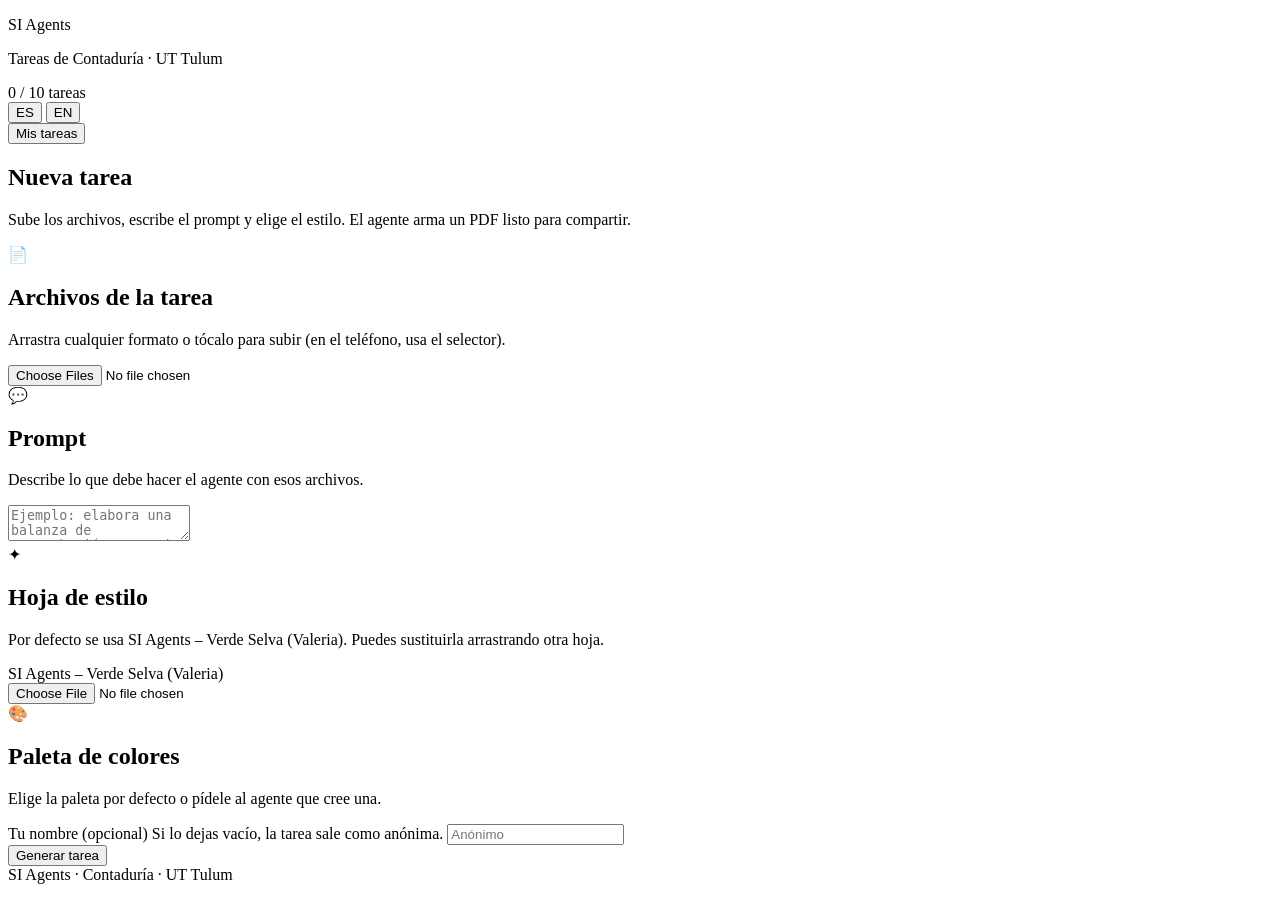
==== preview-panel-5zi9/index.html @ fb5b48f7 "Add files via upload" ====
<!DOCTYPE html>
<html lang="es">
<head>
  <meta charset="utf-8">
  <meta name="viewport" content="width=device-width, initial-scale=1, viewport-fit=cover">
  <base href="/si-agents/preview-panel-5zi9/">
  <meta name="robots" content="noindex, nofollow, noarchive">
  <title>SI Agents – Tareas (vista previa)</title>
  <link rel="stylesheet" href="_agent/agent.css">
  <link rel="stylesheet" href="app.css">
  <link rel="stylesheet" href="sia-agent.css">
</head>
<body>
  <!-- palms via CSS background or inline SVG in Styles; keep a hook -->
  <div class="edge-palms" aria-hidden="true"></div>
  <div class="edge-waves" aria-hidden="true"></div>

  <div class="wrap" id="app">
    <header class="top">
      <div class="brand">
        <p class="wordmark"><span class="si">SI</span> <span class="ag">Agents</span></p>
        <p class="tag" data-i18n="sub" data-i18n-html>Tareas de <span class="kw">Contaduría</span> · UT Tulum</p>
      </div>
      <div class="top-actions">
        <span class="chip ok" id="meterChip"><span class="n" id="meterLabel">0 / 10 tareas</span></span>
        <div class="lang" role="group" aria-label="Idioma">
          <button type="button" data-lang="es" aria-pressed="true">ES</button>
          <button type="button" data-lang="en" aria-pressed="false">EN</button>
        </div>
        <button type="button" class="navlink" id="btnTareas" data-i18n="tareas">Mis tareas</button>
      </div>
    </header>
    <div class="divider" aria-hidden="true"><i></i></div>

    <main>
      <!-- MAIN -->
      <section id="view-main">
        <h1 class="page" data-i18n="mainTitle">Nueva tarea</h1>
        <p class="lede" data-i18n="lede">Sube los archivos, escribe el prompt y elige el estilo. El agente arma un PDF listo para compartir.</p>
        <form class="grid" id="formMain" action="javascript:void(0)">
          <div class="drop" data-kind="files">
            <div class="drop-h">
              <span class="drop-ico" aria-hidden="true">📄</span>
              <div>
                <h2 data-i18n="filesH">Archivos de la tarea</h2>
                <p class="hint" data-i18n="filesHint">Arrastra cualquier formato o tócalo para subir (en el teléfono, usa el selector).</p>
              </div>
            </div>
            <div class="files" id="fileList" aria-live="polite"></div>
            <input type="file" id="fileInput" multiple>
          </div>
          <div class="drop" data-kind="prompt">
            <div class="drop-h">
              <span class="drop-ico" aria-hidden="true">💬</span>
              <div>
                <h2 data-i18n="promptH">Prompt</h2>
                <p class="hint" data-i18n="promptHint">Describe lo que debe hacer el agente con esos archivos.</p>
              </div>
            </div>
            <textarea id="prompt" data-i18n-ph="promptPh" placeholder="Ejemplo: elabora una balanza de comprobación a partir de los asientos y explícala en un párrafo."></textarea>
          </div>
          <div class="drop" data-kind="style">
            <div class="drop-h">
              <span class="drop-ico" aria-hidden="true">✦</span>
              <div>
                <h2 data-i18n="styleH">Hoja de estilo</h2>
                <p class="hint" data-i18n="styleHint">Por defecto se usa SI Agents – Verde Selva (Valeria). Puedes sustituirla arrastrando otra hoja.</p>
              </div>
            </div>
            <div class="files"><span class="filepill default" data-i18n="styleDefault" id="stylePill">SI Agents – Verde Selva (Valeria)</span></div>
            <input type="file" id="styleInput" accept=".pdf,.css,.doc,.docx,.txt">
          </div>
          <div class="drop" data-kind="palette" id="paletteBox">
            <div class="drop-h">
              <span class="drop-ico" aria-hidden="true">🎨</span>
              <div>
                <h2 data-i18n="palH">Paleta de colores</h2>
                <p class="hint" data-i18n="palHint">Elige la paleta por defecto o pídele al agente que cree una.</p>
              </div>
            </div>
            <div class="pal-list" id="palList" aria-live="polite"></div>
          </div>
          <div class="field">
            <label for="sia-name" data-i18n="nameL">Tu nombre (opcional)</label>
            <span class="sub" data-i18n="nameSub">Si lo dejas vacío, la tarea sale como anónima.</span>
            <input id="sia-name" type="text" data-i18n-ph="namePh" placeholder="Anónimo" autocomplete="name">
          </div>
          <div class="cta-row">
            <button type="submit" class="cta" id="btnGenerate" data-i18n="cta">Generar tarea</button>
            <p class="fine" id="formError" hidden></p>
          </div>
        </form>
      </section>

      <!-- RESULT -->
      <section id="view-result" hidden>
        <h1 class="page" data-i18n="resultTitle">Tu PDF está listo</h1>
        <p class="lede" id="resultLede"></p>
        <div class="pdf-actions pdf-actions-top">
          <a class="cta" id="btnDownload" href="#" target="_blank" rel="noopener" data-i18n="download">Descargar PDF</a>
          <a class="cta wa" id="btnWa" href="#" target="_blank" rel="noopener" data-i18n="share">Compartir por WhatsApp</a>
          <button type="button" class="cta ghost" id="btnNewFromResult" data-i18n="mainTitle">Nueva tarea</button>
        </div>
        <div class="pdf-card">
          <div class="pdf-preview">
            <iframe id="pdfFrame" title="Vista previa del PDF"></iframe>
          </div>
          <div class="pdf-meta">
            <h2 id="resultTitle"></h2>
            <p id="resultMeta"></p>
            <p class="fine" id="resultName"></p>
          </div>
        </div>
      </section>

      <!-- LIST -->
      <section id="view-list" hidden>
        <h1 class="page" data-i18n="listTitle">Mis tareas</h1>
        <p class="lede" data-i18n="listLede">PDFs hechos en este navegador.</p>
        <ul class="list" id="hwList"></ul>
        <div class="cta-row">
          <button type="button" class="cta ghost" id="btnNewFromList" data-i18n="mainTitle">Nueva tarea</button>
        </div>
      </section>

      <!-- CAP -->
      <section id="view-cap" hidden>
        <div class="cap-card">
          <p class="meter-big" id="capBig">10 / 10</p>
          <h1 data-i18n="capTitle">Llegaste al límite de 10 tareas</h1>
          <p data-i18n="capLede">Las 10 tareas incluidas se usaron en este navegador. Conecta tu propio agente para seguir con tus tokens.</p>
        </div>
        <div class="connect">
          <h2 data-i18n="connectH">Conectar tu propio agente</h2>
          <p data-i18n="connectLede">Pega tu clave de xAI. Se guarda solo en este navegador, no en la base de datos.</p>
          <input type="password" id="userKey" data-i18n-ph="connectPh" placeholder="xai-…" autocomplete="off" spellcheck="false">
          <div class="cta-row">
            <button type="button" class="cta" id="btnSaveKey" data-i18n="connectCta">Conectar agente</button>
          </div>
          <p class="fine" id="keyNote" hidden></p>
        </div>
      </section>
    </main>
    <footer class="site" data-i18n="footer">SI Agents · Contaduría · UT Tulum</footer>
  </div>

  <div class="busy" id="busy" hidden><div class="busy-card" data-i18n="working">Generando tu tarea…</div></div>
  <button type="button" id="siaRefresh" data-agent-refresh hidden></button>
  <script src="app.js" defer></script>
  <script src="sia-agent.js" defer></script>
  <script src="_agent/agent.js" defer data-app="si-agents" data-commands="agent-commands.json" data-menu="agent-menu.json"></script>
</body>
</html>
---- preview-panel-5zi9/app.css ----
@import url('https://fonts.googleapis.com/css2?family=DM+Serif+Display&family=Inria+Serif:wght@400;700&family=Poppins:wght@400;500;700;800&family=Roboto+Flex:opsz,wght@8..144,300..700&display=swap');
/* SI Agents – Contaduría Homework mockups (HIDDEN / local only).
   Running Mayan Woman panel backgrounds (same slots as the LE RunningMan panel):
     <900px  running_mayan_woman_ix_ajaw_mobile.webp  (also copied to avatar.png)
     >=900px running_mayan_woman_ix_ajaw_desktop_fade.webp */










:root{
  --navy:#00112D;
  --deep:#002E55;
  --gold:#CB9A47;
  --gold-lt:#FECE61;
  --teal:#0CB3C7;
  --aqua:#59D4DF;
  --ocean:#006D95;
  --white:#FFFFFF;
  --ink:#E8F4FA;
  --muted:rgba(255,255,255,.72);
  --line:rgba(203,154,71,.45);
  --pad:clamp(16px,3vw,36px);
  --content:760px;
}

*{box-sizing:border-box}
html,body{margin:0;padding:0;min-height:100%}
html{background:var(--navy)}
body{
  font-family:"Poppins",system-ui,sans-serif;
  font-weight:400;
  color:var(--white);
  background:var(--navy);
  line-height:1.45;
  min-height:100vh;
  overflow-x:hidden;
}

/* Soft circuit-node field; palms and waves stay on the edges only. */
body::before{
  content:"";
  position:fixed;inset:0;pointer-events:none;z-index:0;
  background-image:
    radial-gradient(circle at 12% 22%, rgba(12,179,199,.16) 0 1.5px, transparent 2px),
    radial-gradient(circle at 78% 18%, rgba(254,206,97,.12) 0 1.5px, transparent 2px),
    radial-gradient(circle at 30% 70%, rgba(89,212,223,.12) 0 1.2px, transparent 2px),
    radial-gradient(circle at 88% 64%, rgba(12,179,199,.12) 0 1.2px, transparent 2px),
    radial-gradient(ellipse 80% 50% at 50% -10%, rgba(0,46,85,.8), transparent 60%);
  background-size:180px 180px, 220px 220px, 200px 200px, 240px 240px, auto;
}

.edge{position:fixed;pointer-events:none;z-index:1}
.edge.palm-tl{top:0;left:0;width:min(280px,42vw);height:auto;opacity:.85}
.edge.palm-tr{top:0;right:0;width:min(260px,38vw);height:auto;opacity:.85;transform:scaleX(-1)}
.edge.waves{left:0;right:0;bottom:0;width:100%;height:auto;opacity:.95}

.wrap{position:relative;z-index:2;min-height:100vh;display:flex;flex-direction:column}
body.panel-open .wrap{padding-right:min(400px,92vw)}
@media (max-width:520px){
  body.panel-open .wrap{padding-right:0} /* panel covers the page, same as LE */
}

/* ----- header ----- */
.top{
  display:flex;align-items:center;gap:14px;flex-wrap:wrap;
  padding:14px var(--pad) 10px;
}
.brand{display:flex;flex-direction:column;gap:0;min-width:0;flex:1}
.wordmark{font-family:"Poppins",sans-serif;font-weight:800;font-size:clamp(26px,3.2vw,36px);letter-spacing:-.02em;line-height:1;margin:0;white-space:nowrap}
.wordmark .si{color:#fff}
.wordmark .ag{color:var(--gold)}
.tag{margin:4px 0 0;font-size:12.5px;font-weight:500;color:var(--muted);letter-spacing:.01em}
.tag .kw{color:var(--teal)}

.top-actions{display:flex;align-items:center;gap:8px;flex-wrap:wrap}
.chip{
  display:inline-flex;align-items:center;gap:6px;
  height:34px;padding:0 12px;border-radius:999px;
  border:1px solid var(--line);background:rgba(0,46,85,.72);
  color:#fff;font-size:12.5px;font-weight:600;white-space:nowrap;
}
.chip.ok{border-color:rgba(12,179,199,.45)}
.chip.cap{border-color:rgba(200,67,43,.55);background:rgba(80,14,4,.55);color:#ffd2c8}
.chip .n{color:var(--gold-lt);font-variant-numeric:tabular-nums}

.lang{display:inline-flex;border:1px solid var(--line);border-radius:999px;overflow:hidden;background:rgba(0,46,85,.72)}
.lang button{
  appearance:none;border:0;background:transparent;color:var(--muted);
  font:600 12px/1 "Poppins",sans-serif;padding:9px 11px;cursor:pointer;letter-spacing:.06em;
}
.lang button[aria-pressed="true"]{background:var(--gold);color:var(--navy)}

.navlink{
  display:inline-flex;align-items:center;gap:6px;
  height:34px;padding:0 14px;border-radius:999px;
  border:1px solid rgba(12,179,199,.45);background:transparent;
  color:#fff;font:600 12.5px/1 "Poppins",sans-serif;text-decoration:none;white-space:nowrap;
}
.navlink[aria-current="page"]{background:rgba(12,179,199,.18);border-color:var(--teal)}

/* ----- gold divider with center diamond ----- */
.divider{display:flex;align-items:center;gap:10px;padding:0 var(--pad);margin:4px 0 6px}
.divider::before,.divider::after{content:"";flex:1;height:1px;background:linear-gradient(90deg,transparent,var(--gold),transparent)}
.divider i{width:7px;height:7px;background:var(--gold);transform:rotate(45deg);flex:none;box-shadow:0 0 0 3px var(--navy)}

/* ----- main ----- */
main{flex:1;width:100%;max-width:calc(var(--content) + var(--pad)*2);margin:0 auto;padding:8px var(--pad) 48px;position:relative;z-index:2}

h1.page{
  font-family:"Poppins",sans-serif;font-weight:700;font-size:clamp(20px,2.4vw,26px);
  margin:8px 0 4px;letter-spacing:-.02em;
}
.lede{margin:0 0 20px;color:var(--muted);font-size:14.5px}

.grid{display:grid;gap:14px}
.drop{
  position:relative;
  border:1.5px dashed rgba(203,154,71,.55);
  background:rgba(0,46,85,.55);
  border-radius:18px;
  padding:16px 16px 14px;
  min-height:108px;
  display:flex;flex-direction:column;gap:8px;
  transition:border-color .15s, background .15s;
}
.drop:hover,.drop:focus-within{border-color:var(--gold-lt);background:rgba(0,46,85,.78)}
.drop.over{border-color:var(--teal);border-style:solid;background:rgba(12,179,199,.12)}
.drop-h{display:flex;align-items:flex-start;gap:12px}
.drop-ico{
  width:40px;height:40px;border-radius:12px;flex:none;
  display:grid;place-items:center;
  background:rgba(12,179,199,.12);border:1px solid rgba(12,179,199,.35);color:var(--aqua);
}
.drop-ico svg{width:22px;height:22px}
.drop h2{margin:0;font-size:15.5px;font-weight:700}
.drop p.hint{margin:2px 0 0;font-size:12.5px;color:var(--muted)}
.drop input[type=file]{position:absolute;inset:0;opacity:0;cursor:pointer;width:100%;height:100%}
.drop textarea{
  width:100%;min-height:88px;resize:vertical;margin:0;
  font:400 14.5px/1.45 "Poppins",sans-serif;color:#fff;
  background:rgba(0,17,45,.45);border:1px solid rgba(255,255,255,.1);
  border-radius:12px;padding:10px 12px;
}
.drop textarea::placeholder{color:rgba(255,255,255,.45)}
.drop textarea:focus{outline:2px solid var(--teal);outline-offset:0;border-color:var(--teal)}

.files{display:flex;flex-wrap:wrap;gap:6px;min-height:0}
.filepill{
  display:inline-flex;align-items:center;gap:6px;
  padding:5px 10px;border-radius:999px;font-size:12px;font-weight:600;
  background:rgba(12,179,199,.14);border:1px solid rgba(12,179,199,.35);color:#fff;
}
.filepill.default{background:rgba(203,154,71,.16);border-color:rgba(203,154,71,.5);color:var(--gold-lt)}

.field{display:flex;flex-direction:column;gap:6px;margin-top:6px}
.field label{font-size:13px;font-weight:600}
.field .sub{font-weight:400;color:var(--muted);font-size:12px}
.field input[type=text]{
  height:46px;padding:0 14px;border-radius:12px;
  border:1px solid rgba(255,255,255,.14);
  background:rgba(0,46,85,.55);color:#fff;
  font:400 15px/1 "Poppins",sans-serif;
}
.field input::placeholder{color:rgba(255,255,255,.4)}
.field input:focus{outline:2px solid var(--teal);border-color:var(--teal)}

.cta-row{display:flex;flex-wrap:wrap;align-items:center;gap:12px;margin-top:18px}
.cta{
  appearance:none;border:0;cursor:pointer;text-decoration:none;display:inline-flex;align-items:center;justify-content:center;gap:8px;
  height:48px;padding:0 28px;border-radius:999px;
  background:var(--gold-lt);color:var(--navy);
  font:700 15.5px/1 "Poppins",sans-serif;
  box-shadow:0 6px 24px rgba(254,206,97,.22);
}
.cta:hover{filter:brightness(1.05)}
.cta[aria-disabled="true"],.cta.disabled{opacity:.45;pointer-events:none;box-shadow:none}
.cta.ghost{
  background:transparent;color:#fff;border:1px solid var(--line);
  box-shadow:none;font-weight:600;
}
.cta.wa{background:#25D366;color:#08351a}
.cta.sec{background:var(--deep);color:#fff;border:1px solid var(--teal);box-shadow:none}

.fine{font-size:12.5px;color:var(--muted);margin:0}

/* ----- result ----- */
.pdf-card{
  background:rgba(0,46,85,.6);
  border:1px solid var(--line);
  border-radius:20px;
  padding:16px;
  display:grid;
  gap:14px;
}
@media (min-width:800px){
  .pdf-card{grid-template-columns:minmax(0,1fr) 280px;align-items:start}
}
.pdf-preview{
  background:var(--navy);
  border-radius:12px;
  overflow:hidden;
  border:1px solid rgba(203,154,71,.35);
  aspect-ratio:8.5/11;
  max-height:min(70vh,720px);
  justify-self:center;
  width:min(100%,420px);
}
.pdf-preview img{display:block;width:100%;height:100%;object-fit:cover;object-position:top}
.pdf-meta h2{margin:0 0 6px;font-size:18px}
.pdf-meta p{margin:0 0 8px;color:var(--muted);font-size:13.5px}
.pdf-actions{display:flex;flex-direction:column;gap:8px;margin-top:10px}
@media (max-width:799px){
  .pdf-actions{flex-direction:column}
  .pdf-actions .cta{width:100%}
}

/* ----- list ----- */
.list{display:flex;flex-direction:column;gap:10px;padding:0;margin:0;list-style:none}
.item{
  display:grid;grid-template-columns:1fr auto;gap:8px 12px;align-items:center;
  padding:14px 16px;border-radius:16px;
  background:rgba(0,46,85,.55);border:1px solid rgba(255,255,255,.08);
}
.item h2{margin:0;font-size:15px;font-weight:700}
.item .meta{margin:3px 0 0;font-size:12.5px;color:var(--muted)}
.item-acts{display:flex;flex-wrap:wrap;gap:6px;justify-content:flex-end}
.item-acts a,.item-acts button{
  appearance:none;border:1px solid rgba(12,179,199,.4);background:transparent;color:#fff;
  font:600 12px/1 "Poppins",sans-serif;height:32px;padding:0 12px;border-radius:999px;
  text-decoration:none;display:inline-flex;align-items:center;cursor:pointer;
}
.item-acts a.wa{border-color:#25D366;color:#8df0b5}

/* ----- token cap ----- */
.cap-card{
  border:1px solid rgba(200,67,43,.45);
  background:linear-gradient(180deg,rgba(80,14,4,.35),rgba(0,46,85,.65));
  border-radius:20px;padding:22px 20px 20px;text-align:center;
  max-width:520px;margin:8px auto 20px;
}
.cap-card h1{margin:8px 0 8px;font-size:clamp(20px,2.4vw,26px)}
.cap-card p{margin:0 0 8px;color:var(--muted);font-size:14.5px}
.meter-big{font-variant-numeric:tabular-nums;font-weight:800;font-size:28px;color:var(--gold-lt);margin:4px 0 12px}
.connect{
  margin:18px auto 0;max-width:520px;
  background:rgba(0,46,85,.55);border:1px solid var(--line);border-radius:18px;padding:18px 16px;
}
.connect h2{margin:0 0 6px;font-size:16px}
.connect p{margin:0 0 12px;color:var(--muted);font-size:13.5px}
.connect input{
  width:100%;height:44px;padding:0 12px;border-radius:12px;margin-bottom:10px;
  border:1px solid rgba(255,255,255,.14);background:rgba(0,17,45,.45);color:#fff;
  font:400 14.5px/1 "Poppins",sans-serif;
}

.banner-ex{
  display:inline-block;margin:0 0 10px;padding:3px 10px;border-radius:999px;
  background:rgba(254,206,97,.15);color:var(--gold-lt);
  font-size:11px;font-weight:700;letter-spacing:.08em;text-transform:uppercase;
}




footer.site{
  padding:8px var(--pad) 24px;
  font-size:12px;color:var(--muted);text-align:center;
}


/* Phone header: brand on its own row so SI Agents does not collide with the chips. */
@media (max-width:600px){
  .top{flex-direction:column;align-items:stretch;gap:10px}
  .brand{flex:none}
  .top-actions{width:100%}
  .item{grid-template-columns:1fr}
  .item-acts{justify-content:flex-start}
  .pdf-preview{width:min(100%,280px);max-height:340px;aspect-ratio:8.5/11}
  .pdf-card{padding:12px}
  h1.page{margin:4px 0 4px}
  .lede{margin:0 0 12px}
}


@media (max-width:390px){
  .top{padding:12px 14px 8px;gap:10px}
  .wordmark{font-size:24px}
  .tag{font-size:11.5px}
  main{padding:6px 14px 40px}
  .drop{padding:14px 12px 12px;min-height:96px}
  .chip{font-size:11.5px;padding:0 10px}
  .cta{width:100%}
}

.pdf-actions-top{display:flex;flex-direction:column;gap:8px;margin:10px 0 16px}
.pdf-actions-top .cta{width:100%}
@media (min-width:800px){
  .pdf-actions-top{flex-direction:row;flex-wrap:wrap}
  .pdf-actions-top .cta{width:auto;flex:1;min-width:160px}
}
.pdf-preview iframe{display:block;width:100%;height:100%;border:0;background:#00112D;min-height:280px}
.pdf-preview{width:100%;max-width:520px;height:min(62vh,640px);max-height:none}
@media (max-width:799px){
  .pdf-preview{height:280px;max-width:100%}
}

.busy{position:fixed;inset:0;z-index:2147483600;background:rgba(0,17,45,.72);display:flex;align-items:center;justify-content:center}
.busy[hidden]{display:none!important}
.busy-card{background:#002E55;border:1px solid #CB9A47;color:#FECE61;padding:18px 22px;border-radius:16px;font-weight:700}

.navlink,button.navlink{
  display:inline-flex;align-items:center;gap:6px;
  height:34px;padding:0 14px;border-radius:999px;
  border:1px solid rgba(12,179,199,.45);background:transparent;
  color:#fff;font:600 12.5px/1 "Poppins",sans-serif;text-decoration:none;white-space:nowrap;cursor:pointer;
}
#formError{color:#ffd2c8}
.drop{cursor:pointer}
.drop textarea,.drop input,.drop .filepill{cursor:auto}
.filepill{cursor:pointer}

.edge-waves{position:fixed;left:0;right:0;bottom:0;height:90px;pointer-events:none;z-index:1;
  background:linear-gradient(180deg,transparent,rgba(0,109,149,.35) 40%,rgba(12,179,199,.4) 70%,rgba(89,212,223,.25));
  clip-path:polygon(0 40%,8% 20%,18% 55%,28% 25%,40% 50%,52% 22%,64% 48%,76% 28%,88% 45%,100% 30%,100% 100%,0 100%)}
.edge-palms{position:fixed;inset:0;pointer-events:none;z-index:1;opacity:.7;
  background:
    radial-gradient(ellipse 180px 120px at 0 0, rgba(12,179,199,.18), transparent 70%),
    radial-gradient(ellipse 180px 120px at 100% 0, rgba(12,179,199,.18), transparent 70%)}


/* SI Agents – Verde Selva (Valeria): default app style (Carlos confirmed).
   Gold and turquoise stay the accents; jungle only tints the page and panels. */
:root{
  --jungle-deep:#1A2613;
  --jungle-moss:#3C4A32;
  --bg:linear-gradient(180deg,#00112D 0%,#00112D 45%,#0D1C20 75%,#1A2613 100%);
  --panel:color-mix(in srgb,#002E55 82%,#3C4A32 18%);
  --panel-solid:#0B334F;
  --divider-soft:rgba(60,74,50,.65);
}
html,body{
  background:var(--navy);
  background-image:var(--bg);
  background-attachment:fixed;
}
.chip,.lang{background:color-mix(in srgb,var(--panel) 92%, transparent)}
.drop,.field input,.pdf-card,.item,.cap-card,.connect,.list-card{
  background:color-mix(in srgb,var(--panel) 88%, transparent);
}
.drop:hover,.drop:focus-within{background:color-mix(in srgb,var(--panel) 96%, transparent)}
.item{border:1px solid var(--divider-soft)}
.cta.sec{background:var(--panel-solid)}
.pdf-frame{background:color-mix(in srgb,var(--panel) 90%, transparent)}
.preview-fallback{
  background:linear-gradient(180deg,rgba(80,14,4,.35),color-mix(in srgb,var(--panel) 80%, #1A2613));
}
---- preview-panel-5zi9/sia-agent.css ----
/* SI Agents preview additions (outside the verbatim LE agent.css): palette chooser + panel drop target. */
.pal-list{display:flex;flex-wrap:wrap;gap:8px;margin-top:6px}
.pal{display:inline-flex;align-items:center;gap:8px;min-height:40px;padding:6px 12px 6px 8px;border-radius:999px;cursor:pointer;
  background:color-mix(in srgb,var(--panel) 70%,transparent);border:1px solid var(--line);color:var(--white);font:500 13px/1.2 "Poppins",sans-serif}
.pal .sw{display:inline-flex;border-radius:999px;overflow:hidden;border:1px solid rgba(255,255,255,.5)}
.pal .sw i{display:block;width:12px;height:22px}
.pal.on{border-color:var(--gold-lt);box-shadow:0 0 0 2px color-mix(in srgb,var(--gold-lt) 55%,transparent)}
.pal:focus-visible{outline:3px solid var(--teal);outline-offset:2px}
.drop[data-kind="palette"]{cursor:default}
.lea-root.sia-dropping .lea-panel{outline:3px dashed var(--gold-lt,#FECE61);outline-offset:-8px}
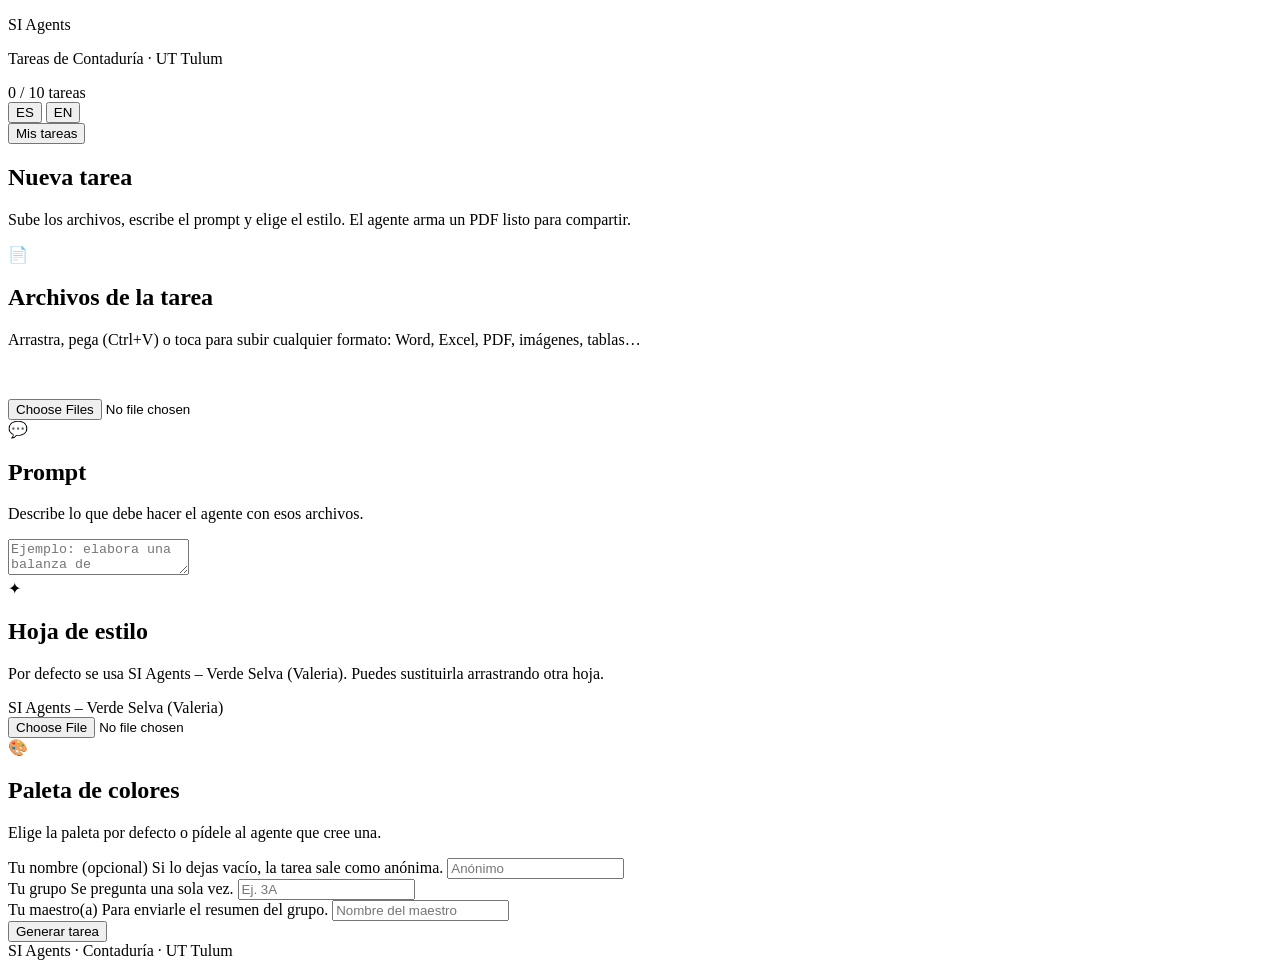
==== commit d93b03c9: "SI Agents preview v14 front end" ====
--- a/preview-panel-5zi9/index.html
+++ b/preview-panel-5zi9/index.html
@@ -43,10 +43,15 @@
               <span class="drop-ico" aria-hidden="true">📄</span>
               <div>
                 <h2 data-i18n="filesH">Archivos de la tarea</h2>
-                <p class="hint" data-i18n="filesHint">Arrastra cualquier formato o tócalo para subir (en el teléfono, usa el selector).</p>
-              </div>
-            </div>
-            <div class="files" id="fileList" aria-live="polite"></div>
+                <p class="hint" data-i18n="filesHint">Arrastra, pega (Ctrl+V) o toca para subir cualquier formato: Word, Excel, PDF, imágenes, tablas…</p>
+              </div>
+            </div>
+            <div class="files-toolbar">
+              <div class="files" id="fileList" aria-live="polite"></div>
+              <button type="button" class="linkish" id="btnClearFiles" hidden data-i18n="clearAll">Quitar todos</button>
+            </div>
+            <p class="file-note" id="fileNote" role="status" hidden></p>
+            <div class="paste-target" id="filePaste" contenteditable="true" spellcheck="false" data-i18n-ph="pasteHere" aria-label="Pegar archivos o tablas aquí"></div>
             <input type="file" id="fileInput" multiple>
           </div>
           <div class="drop" data-kind="prompt">
@@ -85,9 +90,20 @@
             <span class="sub" data-i18n="nameSub">Si lo dejas vacío, la tarea sale como anónima.</span>
             <input id="sia-name" type="text" data-i18n-ph="namePh" placeholder="Anónimo" autocomplete="name">
           </div>
+          <div class="field">
+            <label for="sia-grupo" data-i18n="grupoL">Tu grupo</label>
+            <span class="sub" data-i18n="grupoSub">Se pregunta una sola vez.</span>
+            <input id="sia-grupo" type="text" data-i18n-ph="grupoPh" placeholder="Ej. 3A" autocomplete="off" maxlength="60">
+          </div>
+          <div class="field">
+            <label for="sia-maestro" data-i18n="maestroL">Tu maestro(a)</label>
+            <span class="sub" data-i18n="maestroSub">Para enviarle el resumen del grupo.</span>
+            <input id="sia-maestro" type="text" data-i18n-ph="maestroPh" placeholder="Nombre del maestro" autocomplete="off" maxlength="80">
+          </div>
           <div class="cta-row">
             <button type="submit" class="cta" id="btnGenerate" data-i18n="cta">Generar tarea</button>
             <p class="fine" id="formError" hidden></p>
+            <p class="fine warn" id="extractWarn" hidden></p>
           </div>
         </form>
       </section>
@@ -127,8 +143,8 @@
       <section id="view-cap" hidden>
         <div class="cap-card">
           <p class="meter-big" id="capBig">10 / 10</p>
-          <h1 data-i18n="capTitle">Llegaste al límite de 10 tareas</h1>
-          <p data-i18n="capLede">Las 10 tareas incluidas se usaron en este navegador. Conecta tu propio agente para seguir con tus tokens.</p>
+          <h1 id="capTitle">Llegaste al límite de 10 tareas</h1>
+          <p id="capLede">Usaste las 10 tareas de este navegador. Pide 10 más (se aprueban al instante) o conecta tu propio agente.</p>
         </div>
         <div class="connect">
           <h2 data-i18n="connectH">Conectar tu propio agente</h2>
@@ -136,8 +152,70 @@
           <input type="password" id="userKey" data-i18n-ph="connectPh" placeholder="xai-…" autocomplete="off" spellcheck="false">
           <div class="cta-row">
             <button type="button" class="cta" id="btnSaveKey" data-i18n="connectCta">Conectar agente</button>
+            <button type="button" class="cta ghost" id="btnRequestMore" data-i18n="requestMore">Pedir más tareas</button>
           </div>
           <p class="fine" id="keyNote" hidden></p>
+          <p class="fine" id="requestNote" hidden></p>
+        </div>
+      </section>
+
+      <!-- ADMIN (gated) -->
+      <section id="view-admin" hidden>
+        <h1 class="page" data-i18n="adminTitle">Directorio (admin)</h1>
+        <p class="lede" data-i18n="adminLede">Importa la lista de estudiantes o maestros desde Excel, CSV, Word, PDF o una lista pegada.</p>
+        <div class="drop" id="adminGate">
+          <label for="adminKey" data-i18n="adminKeyL">Clave de administración</label>
+          <input id="adminKey" type="password" autocomplete="off" spellcheck="false">
+          <div class="cta-row"><button type="button" class="cta" id="btnAdminUnlock" data-i18n="adminUnlock">Entrar</button></div>
+          <p class="fine" id="adminGateNote" hidden></p>
+        </div>
+        <div id="adminBody" hidden>
+          <div class="drop" data-kind="admin-files">
+            <div class="drop-h">
+              <span class="drop-ico" aria-hidden="true">👥</span>
+              <div>
+                <h2 data-i18n="adminFilesH">Archivo o lista</h2>
+                <p class="hint" data-i18n="adminFilesHint">Sube, arrastra o pega la lista. Revisa la vista previa antes de guardar.</p>
+              </div>
+            </div>
+            <div class="files" id="adminFileList"></div>
+            <textarea id="adminPaste" rows="5" data-i18n-ph="adminPastePh" placeholder="Pega aquí una lista…"></textarea>
+            <input type="file" id="adminFileInput" multiple>
+          </div>
+          <div class="cta-row">
+            <button type="button" class="cta" id="btnAdminParse" data-i18n="adminParse">Vista previa</button>
+            <button type="button" class="cta ghost" id="btnAdminSave" data-i18n="adminSave" hidden>Guardar</button>
+          </div>
+          <p class="fine" id="adminNote" hidden></p>
+          <div id="adminPreview" class="admin-preview" hidden></div>
+
+          <div class="drop" id="batchBox">
+            <div class="drop-h">
+              <span class="drop-ico" aria-hidden="true">📬</span>
+              <div>
+                <h2 data-i18n="batchH">Preparar lote para un maestro</h2>
+                <p class="hint" data-i18n="batchLede">Elige grupo o maestro y un rango de fechas.</p>
+              </div>
+            </div>
+            <div class="batch-grid">
+              <label>Grupo <input id="batchGrupo" type="text" maxlength="60"></label>
+              <label>Maestro <input id="batchMaestro" type="text" maxlength="80"></label>
+              <label>Desde <input id="batchFrom" type="date"></label>
+              <label>Hasta <input id="batchTo" type="date"></label>
+            </div>
+            <div class="cta-row"><button type="button" class="cta" id="btnBatchGo" data-i18n="batchGo">Preparar lote</button></div>
+            <p class="fine" id="batchNote" hidden></p>
+            <div id="batchOut" hidden>
+              <p class="fine">PDF: <a id="batchSummary" href="#" target="_blank" rel="noopener"></a></p>
+              <p class="fine">Para: <span id="batchTo2"></span></p>
+              <p class="fine">Asunto: <span id="batchSubject"></span></p>
+              <textarea id="batchBody" rows="8"></textarea>
+              <div class="cta-row"><button type="button" class="cta ghost" id="btnBatchSend" data-i18n="batchSend" hidden>Enviar este borrador</button></div>
+            </div>
+          </div>
+        </div>
+        <div class="cta-row">
+          <button type="button" class="cta ghost" id="btnAdminBack" data-i18n="mainTitle">Nueva tarea</button>
         </div>
       </section>
     </main>
--- a/preview-panel-5zi9/_agent/agent.css
+++ b/preview-panel-5zi9/_agent/agent.css
@@ -0,0 +1,142 @@
+/* LE Agent panel ("RunningMan"; shared module for the LongevityExplorer suite). Pairs with /p/_agent/agent.js.
+   Slim right-edge grip + side sheet. Never touches the bottom-left floating Menu (#lxm-root). */
+.lea-root{--lea-navy:#163A5F;--lea-blue:#6EC1E4;--lea-green:#61CE70;--lea-ink:#163A5F;--lea-gray:#54595F;--lea-line:#e6edf1;--lea-red:#c8432b;
+  font-family:"Roboto Flex",Roboto,system-ui,-apple-system,"Segoe UI",Arial,sans-serif;color:var(--lea-ink);font-size:15px;line-height:1.4;-webkit-text-size-adjust:100%}
+.lea-root *,.lea-root *::before,.lea-root *::after{box-sizing:border-box}
+.lea-root [hidden]{display:none!important}
+.lea-root button{font:inherit;color:inherit;cursor:pointer;-webkit-tap-highlight-color:transparent}
+.lea-root :focus-visible{outline:3px solid var(--lea-blue);outline-offset:2px}
+
+/* edge grip (v0.4.1: above app layers such as the maximized PaceSetter frame in GymBoss, z 2147483000; below the open panel): no icon, no arrow, no text. A slim pill on the right edge, vertically centred (never meets the bottom-left Menu).
+   The button itself is a transparent 24px x 104px hit area; ::before widens it to 44px+ for touch. */
+.lea-handle{position:fixed;right:0;top:50%;transform:translateY(-50%);z-index:2147483002;width:24px;height:104px;padding:0;border:0;background:none;
+  display:flex;align-items:center;justify-content:flex-end;padding-right:3px}
+.lea-handle::before{content:"";position:absolute;top:-6px;bottom:-6px;left:-20px;right:0}
+.lea-grip{display:block;width:6px;height:72px;border-radius:6px;background:var(--lea-navy);box-shadow:0 0 0 1.5px rgba(255,255,255,.85),-1px 1px 6px rgba(22,58,95,.35);
+  opacity:.85;transition:opacity .15s,width .15s,height .15s}
+.lea-handle:hover .lea-grip,.lea-handle:focus-visible .lea-grip{opacity:1;width:8px;height:84px}
+.lea-handle:focus-visible{outline:none}
+.lea-handle:focus-visible .lea-grip{box-shadow:0 0 0 3px var(--lea-blue)}
+.lea-open .lea-handle{opacity:0;pointer-events:none}
+@media (max-width:520px){.lea-handle{height:88px}.lea-grip{width:5px;height:56px}}
+
+/* v0.4.1 visible launcher: a labelled tab under the grip on the same right edge (above app layers, below the open panel).
+   "auto" = only on mouse/trackpad screens (laptops), where an edge swipe does not exist; "always" also on touch screens; "off" never.
+   Navy + white text (11:1) with a white outline so it reads on light and dark pages; never near the bottom-left Menu. */
+.lea-launch{position:fixed;right:0;top:calc(50% + 62px);z-index:2147483002;display:none;flex-direction:column;align-items:center;gap:6px;
+  width:30px;padding:9px 0 10px;border:2px solid #fff;border-right:0;border-radius:12px 0 0 12px;background:var(--lea-navy);color:#fff;
+  box-shadow:-2px 2px 10px rgba(0,0,0,.35);font-size:12.5px;font-weight:700;letter-spacing:.04em;line-height:1}
+.lea-root .lea-launch{color:#fff;font-family:system-ui,-apple-system,"Segoe UI",Roboto,sans-serif;font-size:12.5px;font-weight:700}
+.lea-launch svg{width:17px;height:17px;flex:none}
+.lea-ltxt{writing-mode:vertical-rl;transform:rotate(180deg);white-space:nowrap}
+.lea-launch:hover{background:#0f2b47}
+.lea-root .lea-launch:focus-visible{outline:3px solid var(--lea-blue);outline-offset:1px}
+.lea-root[data-launcher="always"] .lea-launch{display:flex}
+@media (hover:hover) and (pointer:fine){.lea-root[data-launcher="auto"] .lea-launch{display:flex}}
+.lea-open .lea-launch,.lea-yield .lea-launch,.lea-yield .lea-handle{opacity:0;pointer-events:none}
+
+.lea-back{position:fixed;inset:0;z-index:2147483003;background:rgba(22,58,95,.30);opacity:0;visibility:hidden;transition:opacity .2s,visibility 0s .2s;touch-action:pan-y}
+.lea-open .lea-back{opacity:1;visibility:visible;transition:opacity .2s}
+
+.lea-panel{position:fixed;top:0;right:0;bottom:0;z-index:2147483004;width:min(400px,92vw);background:#fff;border-left:4px solid var(--lea-blue);
+  border-radius:18px 0 0 18px;box-shadow:-8px 0 30px rgba(22,58,95,.22);display:flex;flex-direction:column;
+  transform:translateX(102%);visibility:hidden;transition:transform .22s ease,visibility 0s .22s;
+  padding-top:env(safe-area-inset-top,0px);padding-bottom:env(safe-area-inset-bottom,0px);touch-action:pan-y}
+.lea-open .lea-panel{transform:none;visibility:visible;transition:transform .22s ease}
+@media (prefers-reduced-motion:reduce){.lea-panel,.lea-back,.lea-grip{transition:none!important}.lea-dot{animation:none!important}}
+
+.lea-head{display:flex;align-items:center;gap:8px;padding:14px 12px 8px 16px}
+.lea-head h2{margin:0;flex:1;font-family:"Inria Serif",Georgia,serif;font-weight:700;font-size:22px;color:var(--lea-navy);outline:none}
+.lea-ib{color:var(--lea-navy);width:40px;height:40px;border-radius:12px;border:1px solid var(--lea-line);background:#fff;display:inline-flex;align-items:center;justify-content:center;padding:0;flex:none}
+.lea-ib svg{width:20px;height:20px}
+.lea-ib[aria-pressed="true"]{background:#f2f8fb;border-color:var(--lea-blue)}
+
+/* token count: text only, no bar */
+.lea-meter{margin:0 16px 8px;font-size:13px;color:var(--lea-gray);display:flex;flex-direction:column;align-items:flex-start;gap:4px}
+.lea-mv{font-variant-numeric:tabular-nums;font-weight:600;color:var(--lea-navy)}
+.lea-mleft{font-size:12px}
+.lea-capmsg{color:var(--lea-red);font-weight:600}
+
+.lea-log{flex:1;min-height:80px;overflow-y:auto;overscroll-behavior:contain;padding:6px 16px 10px;display:flex;flex-direction:column;gap:8px}
+.lea-msg{max-width:88%;padding:8px 12px;border-radius:14px;font-size:14.5px;overflow-wrap:anywhere}
+.lea-msg.lea-u{align-self:flex-end;background:var(--lea-navy);color:#fff;border-bottom-right-radius:4px}
+.lea-msg.lea-a{align-self:flex-start;background:#f2f8fb;border:1px solid #d6ebf4;border-bottom-left-radius:4px}
+.lea-msg.lea-err{background:#fdf1ee;border-color:#f3cfc6}
+.lea-msg.lea-okmsg{background:#eefaf0;border-color:#bfe6c6;color:#1d5a2a}
+.lea-msg .lea-tag{display:inline-block;margin-right:6px;padding:1px 6px;border-radius:6px;font-size:10.5px;font-weight:700;letter-spacing:.05em;background:#ffe9a8;color:#5c4400}
+.lea-msg .lea-meta{display:block;margin-top:3px;font-size:11px;color:#4d5a66}
+.lea-msg.lea-u .lea-meta{color:#dbe7ef}
+.lea-msg ol{margin:6px 0 0;padding-left:22px}
+.lea-msg li{margin:2px 0}
+.lea-msg li button,.lea-opts button{border:0;background:none;padding:2px 0;text-align:left;color:var(--lea-navy);text-decoration:underline;text-decoration-color:var(--lea-blue);text-underline-offset:3px}
+.lea-opts{display:flex;flex-wrap:wrap;gap:6px;margin-top:6px}
+.lea-opts button{padding:6px 10px;border:1px solid var(--lea-blue);border-radius:999px;text-decoration:none;background:#fff}
+
+/* listening indicator */
+.lea-listen{display:flex;align-items:center;gap:10px;margin:0 12px 6px;padding:8px 8px 8px 12px;border-radius:14px;background:#fdf1ee;border:1px solid #f3cfc6;color:#8a2a17;font-weight:600;font-size:14px}
+.lea-dot{width:12px;height:12px;border-radius:50%;background:var(--lea-red);flex:none;box-shadow:0 0 0 0 rgba(200,67,43,.5);animation:lea-pulse 1.2s infinite}
+@keyframes lea-pulse{0%{box-shadow:0 0 0 0 rgba(200,67,43,.55)}70%{box-shadow:0 0 0 9px rgba(200,67,43,0)}100%{box-shadow:0 0 0 0 rgba(200,67,43,0)}}
+.lea-ll{flex:1}
+.lea-type{height:36px;padding:0 12px;border-radius:999px;border:1px solid var(--lea-navy);background:#fff;color:var(--lea-navy)!important;font-size:13.5px!important;font-weight:600}
+.lea-note{margin:0 16px 6px;font-size:12.5px;color:var(--lea-gray)}
+
+/* input dock + upward prompt list */
+.lea-dock{position:relative}
+.lea-pop{position:absolute;left:12px;right:12px;bottom:calc(100% - 2px);z-index:2;max-height:min(50vh,320px);overflow-y:auto;overscroll-behavior:contain;
+  display:flex;flex-direction:column;padding:6px;background:#fff;border:1px solid #cfdde6;border-radius:14px;box-shadow:0 -8px 24px rgba(22,58,95,.22)}
+.lea-pop button{display:block;width:100%;min-height:44px;padding:10px 12px;border:0;border-radius:10px;background:none;text-align:left;font-size:15px;color:var(--lea-navy)}
+.lea-pop button+button{border-top:1px solid var(--lea-line);border-radius:0}
+.lea-pop button:hover,.lea-pop button:focus-visible{background:#f2f8fb;outline-offset:-3px}
+.lea-up[aria-expanded="true"]{background:#f2f8fb;border-color:var(--lea-blue)}
+.lea-up[aria-expanded="true"] svg{transform:rotate(180deg)}
+.lea-up svg{transition:transform .15s}
+
+.lea-form{display:flex;gap:6px;padding:8px 12px;border-top:1px solid var(--lea-line)}
+.lea-form input{flex:1;min-width:0;height:44px;padding:0 12px;border:1px solid #cfdde6;border-radius:12px;font:inherit;font-size:16px;color:var(--lea-ink);background:#fff}
+.lea-form input::placeholder{color:#5f6b76}
+.lea-form input:focus{outline:2px solid var(--lea-blue);outline-offset:0;border-color:var(--lea-blue)}
+.lea-form .lea-ib{width:44px;height:44px}
+.lea-send{background:var(--lea-navy)!important;color:#fff!important;border-color:var(--lea-navy)!important}
+.lea-mic[aria-pressed="true"]{background:var(--lea-red)!important;color:#fff;border-color:var(--lea-red)!important}
+
+.lea-toast{position:fixed;right:12px;bottom:calc(16px + env(safe-area-inset-bottom,0px));z-index:2147483002;max-width:min(320px,calc(100vw - 110px));
+  padding:10px 14px;border-radius:14px;background:var(--lea-navy);color:#fff;font-size:14px;box-shadow:0 6px 20px rgba(22,58,95,.3);
+  opacity:0;transform:translateY(8px);pointer-events:none;transition:opacity .2s,transform .2s}
+.lea-toast.lea-show{opacity:1;transform:none}
+.lea-head h2:focus,.lea-head h2:focus-visible{outline:none!important;box-shadow:none!important;border:0!important}
+@media (max-width:520px){.lea-head h2{font-size:20px}}
+
+/* ---- per-app panel background (opt-in: "panelBg":"runner" in agent-commands.json; Marketing Boss only) ----
+   Same running-man photos as the Marketing Boss header, under a LIGHT navy overlay (much lighter than v0.2's .78-.97).
+   Text that sits on the photo gets its own dark translucent backing (title, token count, notes); messages,
+   the listening bar, the prompt list and the input stay light cards. Default apps are unaffected. */
+.lea-bg-runner .lea-panel{background-color:#0d2238;
+  background-image:linear-gradient(to bottom,rgba(9,24,42,.50) 0%,rgba(9,24,42,.18) 16%,rgba(9,24,42,.10) 45%,rgba(9,24,42,.35) 72%,rgba(9,24,42,.62) 100%),
+    var(--lea-bg-m,url("/p/marketing-boss/assets/img/athlete-mobile.webp"));
+  background-size:cover,cover;background-position:center,62% 14%;background-repeat:no-repeat}
+@media (min-width:900px){
+  .lea-bg-runner .lea-panel{
+    background-image:linear-gradient(to bottom,rgba(9,24,42,.48) 0%,rgba(9,24,42,.16) 16%,rgba(9,24,42,.10) 45%,rgba(9,24,42,.35) 72%,rgba(9,24,42,.62) 100%),
+      var(--lea-bg-d,url("/p/marketing-boss/assets/img/athlete-desktop-fade.webp"));
+    background-size:cover,auto 100%;background-position:center,78% top}
+}
+.lea-bg-runner .lea-head h2{flex:0 1 auto;margin-right:auto;color:#fff;padding:3px 12px 4px;border-radius:12px;background:rgba(9,24,42,.66);
+  -webkit-backdrop-filter:blur(4px);backdrop-filter:blur(4px);text-shadow:0 1px 2px rgba(0,0,0,.5)}
+.lea-bg-runner .lea-head .lea-ib{background:rgba(255,255,255,.96);border-color:rgba(255,255,255,.6)}
+.lea-bg-runner .lea-meter{color:#e9f2f8}
+.lea-bg-runner .lea-meter>span{padding:3px 10px;border-radius:10px;background:rgba(9,24,42,.70);-webkit-backdrop-filter:blur(4px);backdrop-filter:blur(4px);text-shadow:0 1px 2px rgba(0,0,0,.45)}
+.lea-bg-runner .lea-mv{color:#fff}
+.lea-bg-runner .lea-capmsg{color:#ffd2c8;background:rgba(80,14,4,.80)!important}
+.lea-bg-runner .lea-note{align-self:flex-start;padding:5px 10px;border-radius:10px;background:rgba(9,24,42,.74);color:#fff;-webkit-backdrop-filter:blur(4px);backdrop-filter:blur(4px)}
+.lea-bg-runner .lea-msg.lea-a{background:#f2f8fb}
+.lea-bg-runner .lea-msg.lea-err{background:#fdf1ee}
+.lea-bg-runner .lea-msg.lea-okmsg{background:#eefaf0}
+.lea-bg-runner .lea-msg.lea-u{background:#fff;color:var(--lea-navy);border:1px solid var(--lea-blue)}
+.lea-bg-runner .lea-msg.lea-u .lea-meta{color:#4d5a66}
+.lea-bg-runner .lea-listen{background:#fff6f4;border-color:#f3cfc6}
+.lea-bg-runner .lea-form{border-top-color:transparent;background:linear-gradient(to bottom,rgba(9,24,42,0),rgba(9,24,42,.25))}
+.lea-bg-runner .lea-form .lea-ib{border-color:rgba(255,255,255,.7)}
+.lea-bg-runner .lea-send{background:var(--lea-blue)!important;border-color:var(--lea-blue)!important;color:#0d2238!important}
+.lea-bg-runner .lea-msg li button,.lea-bg-runner .lea-opts button{color:var(--lea-navy)}
+.lea-bg-runner :focus-visible{outline-color:#fff}
+.lea-bg-runner .lea-form input:focus,.lea-bg-runner .lea-pop :focus-visible{outline-color:var(--lea-blue)}
--- a/preview-panel-5zi9/sia-agent.css
+++ b/preview-panel-5zi9/sia-agent.css
@@ -8,3 +8,40 @@
 .pal:focus-visible{outline:3px solid var(--teal);outline-offset:2px}
 .drop[data-kind="palette"]{cursor:default}
 .lea-root.sia-dropping .lea-panel{outline:3px dashed var(--gold-lt,#FECE61);outline-offset:-8px}
+
+/* File chips + clear all + paste target */
+.files-toolbar{display:flex;flex-wrap:wrap;align-items:center;gap:8px;margin-top:6px}
+.filepill{padding-right:4px}
+.filepill-name{max-width:180px;overflow:hidden;text-overflow:ellipsis;white-space:nowrap}
+.filepill-x{
+  position:relative;flex:none;width:44px;height:44px;margin:-10px -6px -10px 0;
+  border:0;border-radius:999px;background:transparent;color:#fff;
+  font:700 22px/1 "Poppins",sans-serif;cursor:pointer
+}
+.filepill-x:hover,.filepill-x:focus-visible{background:rgba(255,255,255,.16);outline:none}
+.file-note{margin:6px 0 0;font-size:12.5px;color:var(--gold-lt,#FECE61)}
+.linkish{appearance:none;border:0;background:none;color:var(--gold-lt,#FECE61);font:600 12.5px/1 "Poppins",sans-serif;cursor:pointer;text-decoration:underline;padding:8px 4px}
+.paste-target{
+  margin-top:8px;min-height:36px;padding:8px 10px;border-radius:10px;
+  border:1px dashed rgba(255,255,255,.28);color:rgba(255,255,255,.55);
+  font:400 12.5px/1.3 "Poppins",sans-serif;outline:none
+}
+.paste-target:focus{border-color:var(--teal,#0CB3C7);color:#fff}
+.warn,#extractWarn{color:#ffd2c8}
+.admin-preview{margin-top:10px;display:flex;flex-direction:column;gap:6px;max-height:280px;overflow:auto}
+.admin-row{padding:8px 12px;border-radius:10px;background:color-mix(in srgb,var(--panel) 80%, transparent);font-size:13px}
+.admin-row.dup{border:1px solid var(--gold,#CB9A47)}
+.lea-opts{display:flex;flex-wrap:wrap;gap:8px;margin-top:8px}
+.lea-opts button,.lea-choice{
+  appearance:none;border:1px solid var(--lea-blue,#6EC1E4);background:#fff;color:var(--lea-navy,#163A5F);
+  border-radius:999px;padding:8px 14px;font:600 13px/1.2 "Poppins",sans-serif;cursor:pointer
+}
+#view-admin .drop textarea{width:100%;min-height:96px;margin-top:8px}
+
+/* grupo/maestro fields, batch admin */
+.batch-grid{display:grid;grid-template-columns:1fr 1fr;gap:8px;margin-top:8px}
+.batch-grid label{display:flex;flex-direction:column;gap:4px;font:500 12.5px/1.2 "Poppins",sans-serif}
+.batch-grid input,#batchBody{width:100%;padding:8px 10px;border-radius:10px;border:1px solid rgba(255,255,255,.28);background:rgba(0,0,0,.18);color:inherit;font:400 13px/1.3 "Poppins",sans-serif}
+#batchBody{margin-top:6px}
+@media (max-width:520px){.batch-grid{grid-template-columns:1fr}}
+.lea-opts .lea-ghost{background:transparent;color:inherit;border-color:rgba(255,255,255,.4)}
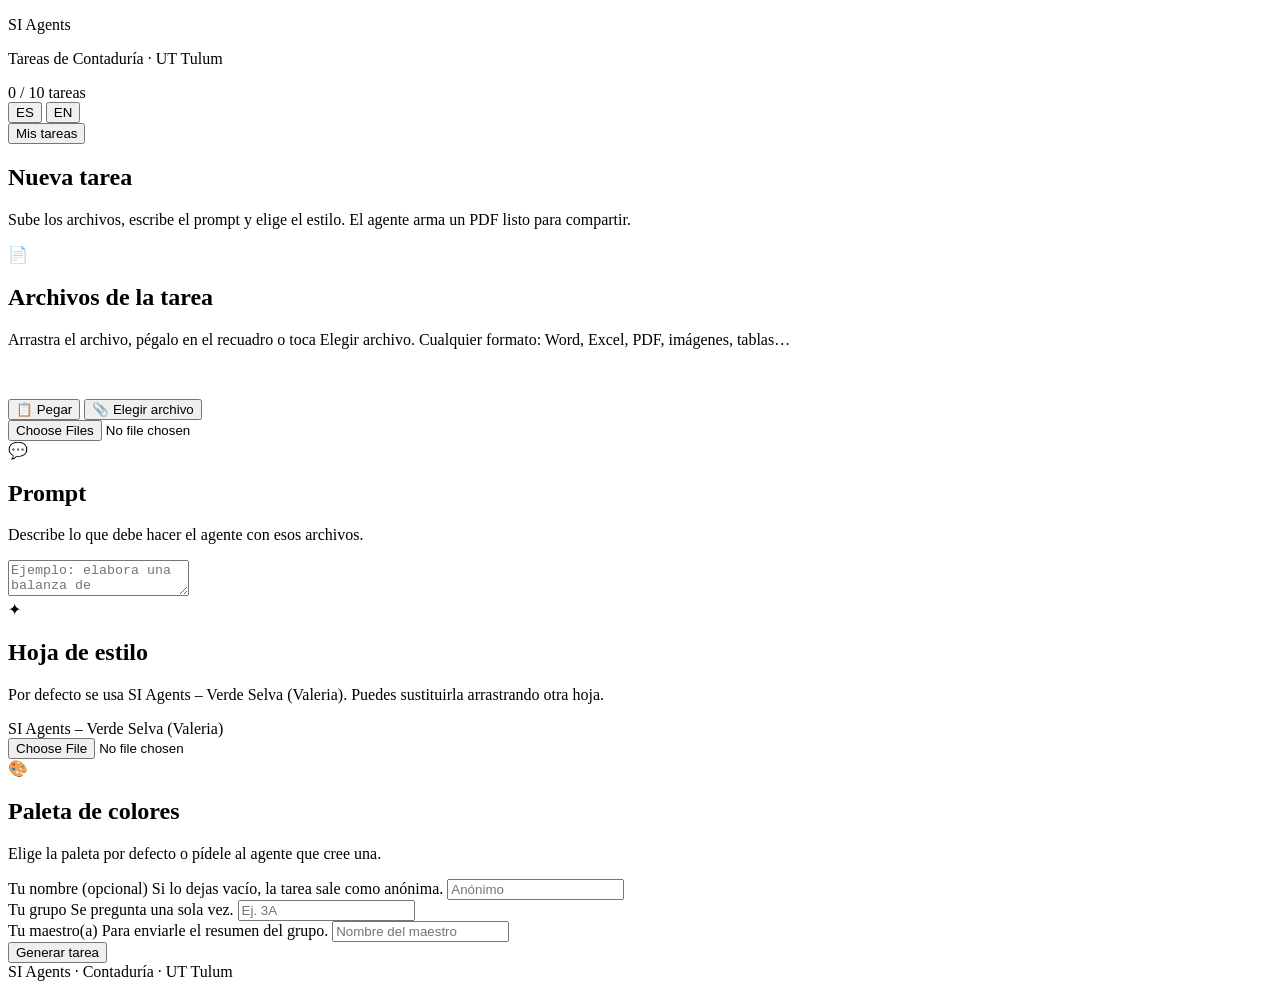
==== commit 278b08d8: "SI Agents preview: iOS paste fix" ====
--- a/preview-panel-5zi9/index.html
+++ b/preview-panel-5zi9/index.html
@@ -43,7 +43,7 @@
               <span class="drop-ico" aria-hidden="true">📄</span>
               <div>
                 <h2 data-i18n="filesH">Archivos de la tarea</h2>
-                <p class="hint" data-i18n="filesHint">Arrastra, pega (Ctrl+V) o toca para subir cualquier formato: Word, Excel, PDF, imágenes, tablas…</p>
+                <p class="hint" data-i18n="filesHint">Arrastra el archivo, pégalo en el recuadro o toca Elegir archivo. Cualquier formato: Word, Excel, PDF, imágenes, tablas…</p>
               </div>
             </div>
             <div class="files-toolbar">
@@ -51,8 +51,12 @@
               <button type="button" class="linkish" id="btnClearFiles" hidden data-i18n="clearAll">Quitar todos</button>
             </div>
             <p class="file-note" id="fileNote" role="status" hidden></p>
-            <div class="paste-target" id="filePaste" contenteditable="true" spellcheck="false" data-i18n-ph="pasteHere" aria-label="Pegar archivos o tablas aquí"></div>
-            <input type="file" id="fileInput" multiple>
+            <div class="paste-target is-empty" id="filePaste" contenteditable="true" spellcheck="false" role="textbox" aria-multiline="true" tabindex="0" autocomplete="off" autocorrect="off" autocapitalize="off" data-i18n-ph="pasteHere" data-placeholder="Mantén presionado aquí y elige Pegar" aria-label="Mantén presionado aquí y elige Pegar"></div>
+            <div class="file-actions">
+              <button type="button" class="file-act" id="btnPaste" data-i18n="pasteBtn">📋 Pegar</button>
+              <button type="button" class="file-act" id="btnChooseFile" data-i18n="chooseFile">📎 Elegir archivo</button>
+            </div>
+            <input type="file" id="fileInput" class="file-input-hidden" multiple>
           </div>
           <div class="drop" data-kind="prompt">
             <div class="drop-h">
--- a/preview-panel-5zi9/sia-agent.css
+++ b/preview-panel-5zi9/sia-agent.css
@@ -21,12 +21,36 @@
 .filepill-x:hover,.filepill-x:focus-visible{background:rgba(255,255,255,.16);outline:none}
 .file-note{margin:6px 0 0;font-size:12.5px;color:var(--gold-lt,#FECE61)}
 .linkish{appearance:none;border:0;background:none;color:var(--gold-lt,#FECE61);font:600 12.5px/1 "Poppins",sans-serif;cursor:pointer;text-decoration:underline;padding:8px 4px}
+.drop[data-kind="files"]{cursor:default}
+.drop[data-kind="files"] input.file-input-hidden,
+.drop[data-kind="files"] input[type=file].file-input-hidden{
+  position:absolute;width:1px;height:1px;padding:0;margin:-1px;overflow:hidden;
+  clip:rect(0,0,0,0);border:0;opacity:0;pointer-events:none;inset:auto
+}
 .paste-target{
-  margin-top:8px;min-height:36px;padding:8px 10px;border-radius:10px;
-  border:1px dashed rgba(255,255,255,.28);color:rgba(255,255,255,.55);
-  font:400 12.5px/1.3 "Poppins",sans-serif;outline:none
+  margin-top:8px;min-height:72px;padding:14px 12px;border-radius:12px;
+  border:1.5px dashed rgba(203,154,71,.55);color:#fff;
+  font:400 14px/1.4 "Poppins",sans-serif;outline:none;
+  background:rgba(0,17,45,.28);
+  -webkit-user-select:text;user-select:text;-webkit-touch-callout:default;
+  white-space:pre-wrap;word-break:break-word;cursor:text
 }
-.paste-target:focus{border-color:var(--teal,#0CB3C7);color:#fff}
+.paste-target.is-empty::before{
+  content:attr(data-placeholder);
+  color:rgba(255,255,255,.55);
+  pointer-events:none;
+  display:block
+}
+.paste-target:focus{border-color:var(--teal,#0CB3C7);border-style:solid}
+.file-actions{display:flex;flex-wrap:wrap;gap:8px;margin-top:8px}
+.file-act{
+  appearance:none;-webkit-appearance:none;
+  min-height:44px;padding:0 14px;border-radius:12px;
+  border:1px solid rgba(12,179,199,.45);background:rgba(12,179,199,.14);
+  color:#fff;font:600 13.5px/1 "Poppins",sans-serif;cursor:pointer
+}
+.file-act:focus-visible{outline:2px solid var(--teal,#0CB3C7);outline-offset:2px}
+#btnChooseFile{background:rgba(203,154,71,.16);border-color:rgba(203,154,71,.5)}
 .warn,#extractWarn{color:#ffd2c8}
 .admin-preview{margin-top:10px;display:flex;flex-direction:column;gap:6px;max-height:280px;overflow:auto}
 .admin-row{padding:8px 12px;border-radius:10px;background:color-mix(in srgb,var(--panel) 80%, transparent);font-size:13px}
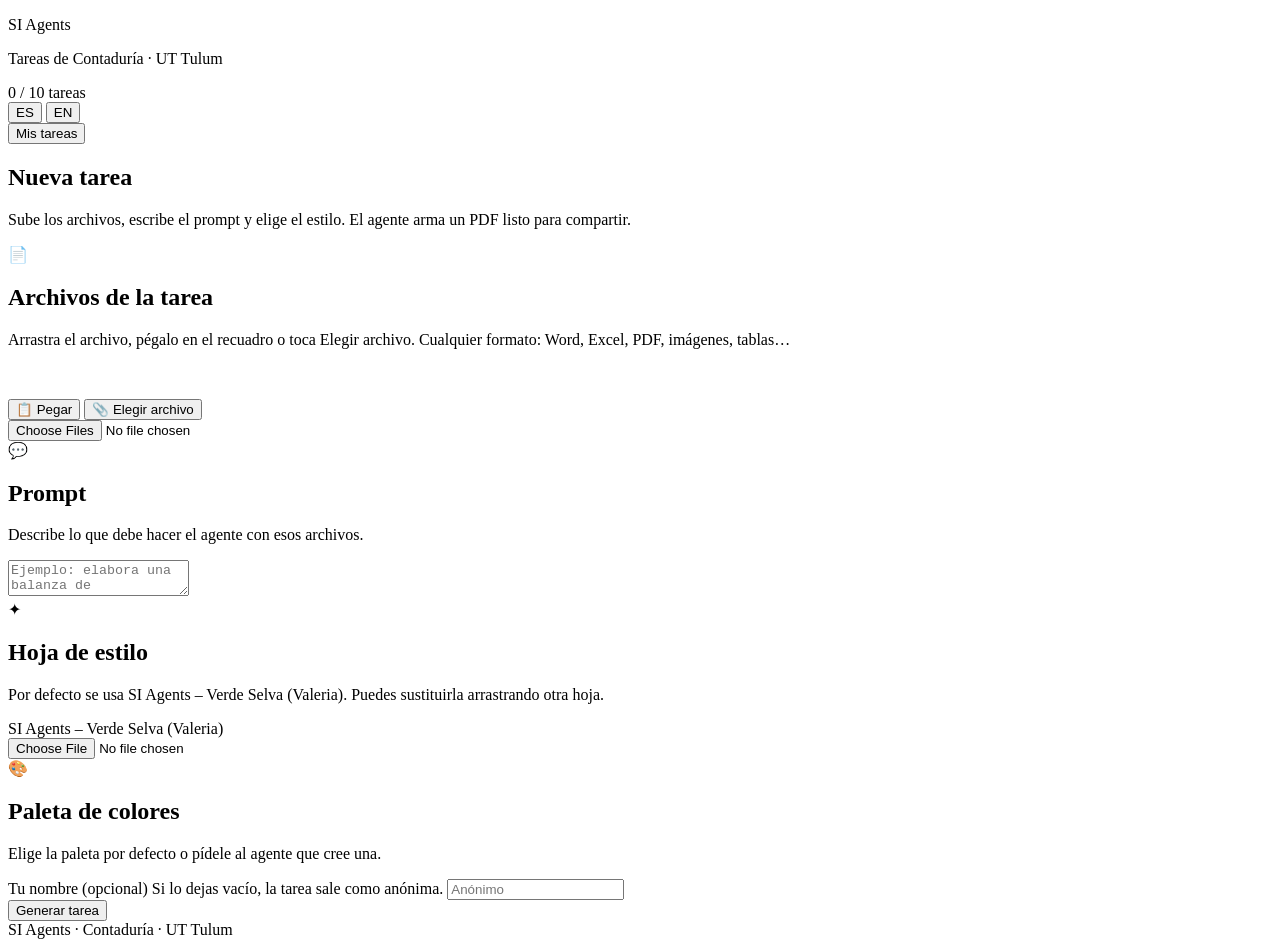
==== commit e84dd8fb: "SI Agents preview v16: cloud voice, text mode, tutor" ====
--- a/preview-panel-5zi9/index.html
+++ b/preview-panel-5zi9/index.html
@@ -94,16 +94,6 @@
             <span class="sub" data-i18n="nameSub">Si lo dejas vacío, la tarea sale como anónima.</span>
             <input id="sia-name" type="text" data-i18n-ph="namePh" placeholder="Anónimo" autocomplete="name">
           </div>
-          <div class="field">
-            <label for="sia-grupo" data-i18n="grupoL">Tu grupo</label>
-            <span class="sub" data-i18n="grupoSub">Se pregunta una sola vez.</span>
-            <input id="sia-grupo" type="text" data-i18n-ph="grupoPh" placeholder="Ej. 3A" autocomplete="off" maxlength="60">
-          </div>
-          <div class="field">
-            <label for="sia-maestro" data-i18n="maestroL">Tu maestro(a)</label>
-            <span class="sub" data-i18n="maestroSub">Para enviarle el resumen del grupo.</span>
-            <input id="sia-maestro" type="text" data-i18n-ph="maestroPh" placeholder="Nombre del maestro" autocomplete="off" maxlength="80">
-          </div>
           <div class="cta-row">
             <button type="submit" class="cta" id="btnGenerate" data-i18n="cta">Generar tarea</button>
             <p class="fine" id="formError" hidden></p>
@@ -229,6 +219,7 @@
   <div class="busy" id="busy" hidden><div class="busy-card" data-i18n="working">Generando tu tarea…</div></div>
   <button type="button" id="siaRefresh" data-agent-refresh hidden></button>
   <script src="app.js" defer></script>
+  <script src="sia-voice.js" defer></script>
   <script src="sia-agent.js" defer></script>
   <script src="_agent/agent.js" defer data-app="si-agents" data-commands="agent-commands.json" data-menu="agent-menu.json"></script>
 </body>
